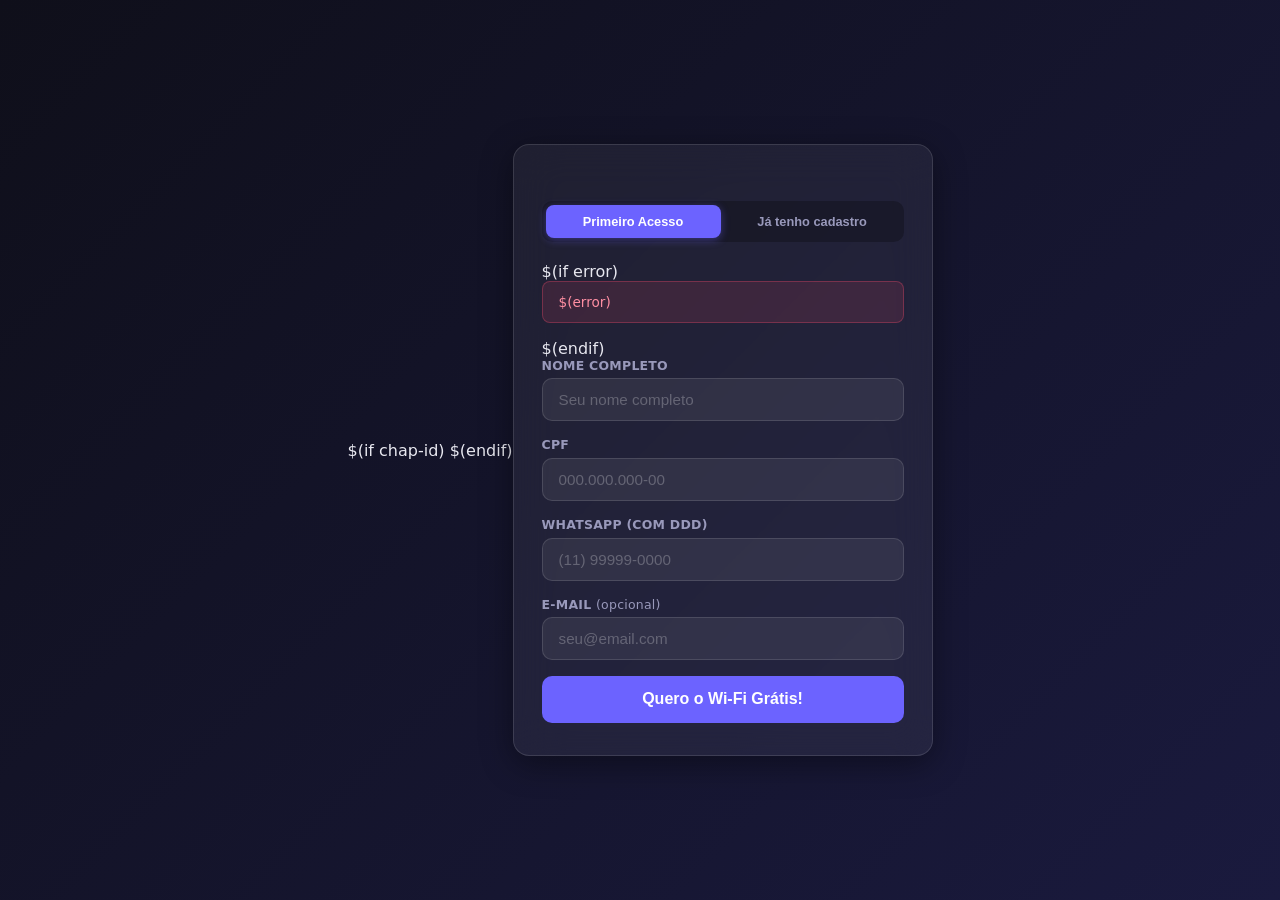
==== hotspot/login.html @ aa9eb797 "Initial project structure commit" ====
<!DOCTYPE html>
<html lang="pt-BR">
<head>
    <meta charset="utf-8">
    <meta http-equiv="pragma" content="no-cache" />
    <meta http-equiv="expires" content="-1" />
    <meta name="viewport" content="width=device-width, initial-scale=1.0" />
    <title>Wi-Fi — $(if error)Erro$(else)Conectar$(endif)</title>
    <link rel="stylesheet" href="css/style.css">
</head>
<body>

    <!-- 1. CHAP: form oculto de submissão ao MikroTik -->
    $(if chap-id)
    <form name="sendin" action="$(link-login-only)" method="post" style="display:none">
        <input type="hidden" name="username" id="h-username" />
        <input type="hidden" name="password" id="h-password" />
        <input type="hidden" name="dst" value="$(link-orig)" />
        <input type="hidden" name="popup" value="true" />
    </form>
    <script src="/md5.js"></script>
    $(endif)

    <!-- 2. Bloco de configuração por cliente (HOTSPOT_CONFIG) -->
    <script>
    const HOTSPOT_CONFIG = {
        // Integração API
        apiUrl : "https://api.megatecnologias.com/api/v1/sync.php",
        token  : "UUID-DO-ESTABELECIMENTO",

        // Identidade visual
        nome          : "Nome do Estabelecimento",
        logoUrl       : "https://api.megatecnologias.com/logos/nome-slug.png",
        corPrimaria   : "#6C63FF",  // botões, abas ativas, links, foco
        corSecundaria : "#4CAF50",
        corFundo1     : "#0f0f1a",  // início do gradiente de fundo
        corFundo2     : "#1a1a3e",  // fim do gradiente de fundo
        boasVindas    : "Bem-vindo! Conecte-se ao Wi-Fi grátis.",

        // LGPD (Lei 13.709/2018)
        lgpd: {
            nomeEmpresa : "Empresa Ltda.",
            cnpj        : "00.000.000/0001-00",
            emailDpo    : "privacidade@empresa.com.br",
            urlPolitica : "",  // vazio se não tiver página própria
            textoConsentimento: "Autorizo o uso dos meus dados (nome, CPF, WhatsApp e e-mail) "
                + "por <strong>Empresa Ltda.</strong> para fins de comunicação comercial e "
                + "relacionamento, conforme a <strong>LGPD — Lei 13.709/2018</strong>.",
            textoRodape : "Dados protegidos. Não compartilhamos com terceiros sem autorização."
        }
    };
    </script>

    <!-- 3. Interface principal -->
    <div class="hs-wrapper">
        <div class="hs-card">

            <!-- Cabeçalho -->
            <div class="hs-header">
                <img id="hs-logo" src="" alt="" class="hs-logo hidden" />
                <h1 class="hs-nome-estab"></h1>
                <p class="hs-subtitulo"></p>
            </div>

            <!-- Abas -->
            <div class="hs-tabs">
                <button class="hs-tab-btn active" data-tab="novo">Primeiro Acesso</button>
                <button class="hs-tab-btn" data-tab="retorno">Já tenho cadastro</button>
            </div>

            <!-- Mensagem de erro do MikroTik -->
            $(if error)
            <div class="hs-alert hs-alert-error">$(error)</div>
            $(endif)

            <!-- Alerta dinâmico JS -->
            <div id="js-alert" class="hs-alert hidden"></div>

            <!-- ABA: Primeiro Acesso -->
            <div id="tab-novo" class="hs-tab-content active">
                <form id="form-novo" novalidate>
                    <div class="hs-field">
                        <label for="f-nome">Nome completo</label>
                        <input type="text" id="f-nome" name="nome" placeholder="Seu nome completo" autocomplete="name" required />
                    </div>
                    <div class="hs-field">
                        <label for="f-cpf">CPF</label>
                        <input type="tel" id="f-cpf" name="cpf" placeholder="000.000.000-00" maxlength="14" required />
                    </div>
                    <div class="hs-field">
                        <label for="f-whatsapp">WhatsApp (com DDD)</label>
                        <input type="tel" id="f-whatsapp" name="whatsapp" placeholder="(11) 99999-0000" maxlength="15" required />
                    </div>
                    <div class="hs-field">
                        <label for="f-email">E-mail <span class="opt">(opcional)</span></label>
                        <input type="email" id="f-email" name="email" placeholder="seu@email.com" autocomplete="email" />
                    </div>

                    <!-- Bloco LGPD (Injetado via JS ou fixo) -->
                    <div id="lgpd-container"></div>

                    <button type="submit" id="btn-novo" class="hs-btn-primary">
                        <span class="btn-text">Quero o Wi-Fi Grátis!</span>
                        <span class="btn-spinner hidden"></span>
                    </button>
                </form>
            </div>

            <!-- ABA: Já tenho cadastro -->
            <div id="tab-retorno" class="hs-tab-content hidden">
                <form id="form-retorno" novalidate>
                    <div class="hs-field">
                        <label for="r-cpf">CPF</label>
                        <input type="tel" id="r-cpf" name="cpf" placeholder="000.000.000-00" maxlength="14" required />
                    </div>
                    <div class="hs-field">
                        <label for="r-senha">Senha (4 últimos dígitos do WhatsApp)</label>
                        <input type="password" id="r-senha" name="senha" placeholder="••••" maxlength="4" pattern="\d{4}" required />
                    </div>
                    <button type="submit" id="btn-retorno" class="hs-btn-primary">
                        <span class="btn-text">Conectar</span>
                        <span class="btn-spinner hidden"></span>
                    </button>
                </form>
                <p class="hs-link-alt">
                    Trocou de celular? 
                    <a href="#" id="link-recadastro">Faça novo cadastro</a>
                </p>
            </div>

        </div><!-- /.hs-card -->
    </div><!-- /.hs-wrapper -->

    <script>
    // --- LÓGICA DO PORTAL CAPTIVO ---

    function apenasNumeros(str) { return str.replace(/\D/g, ''); }
    function ultimosN(str, n) { const s = apenasNumeros(str); return s.slice(-n); }

    // Máscaras
    function aplicarMascaraCPF(input) {
        input.addEventListener('input', () => {
            let v = apenasNumeros(input.value).slice(0, 11);
            v = v.replace(/(\d{3})(\d)/, '$1.$2');
            v = v.replace(/(\d{3})\.(\d{3})(\d)/, '$1.$2.$3');
            v = v.replace(/(\d{3})\.(\d{3})\.(\d{3})(\d)/, '$1.$2.$3-$4');
            input.value = v;
        });
    }

    function aplicarMascaraWhatsApp(input) {
        input.addEventListener('input', () => {
            let v = apenasNumeros(input.value).slice(0, 11);
            if (v.length > 2) v = '(' + v.slice(0,2) + ') ' + v.slice(2);
            if (v.length > 10) v = v.slice(0,10) + '-' + v.slice(10);
            input.value = v;
        });
    }

    function validarCPF(cpf) {
        cpf = apenasNumeros(cpf);
        if (cpf.length !== 11 || /^(\d)\1+$/.test(cpf)) return false;
        let soma = 0;
        for (let i = 0; i < 9; i++) soma += parseInt(cpf[i]) * (10 - i);
        let r = (soma * 10) % 11; if (r === 10 || r === 11) r = 0;
        if (r !== parseInt(cpf[9])) return false;
        soma = 0;
        for (let i = 0; i < 10; i++) soma += parseInt(cpf[i]) * (11 - i);
        r = (soma * 10) % 11; if (r === 10 || r === 11) r = 0;
        return r === parseInt(cpf[10]);
    }

    function showAlert(msg, tipo = 'error') {
        const el = document.getElementById('js-alert');
        el.textContent = msg;
        el.className = 'hs-alert hs-alert-' + tipo;
        el.classList.remove('hidden');
    }

    function hideAlert() { document.getElementById('js-alert').classList.add('hidden'); }

    function setLoading(btnEl, loading) {
        btnEl.querySelector('.btn-text').classList.toggle('hidden', loading);
        btnEl.querySelector('.btn-spinner').classList.toggle('hidden', !loading);
        btnEl.disabled = loading;
    }

    function fazerLoginMikroTik(cpf, senha) {
        cpf = apenasNumeros(cpf);
        $(if chap-id)
        document.getElementById('h-username').value = cpf;
        document.getElementById('h-password').value = hexMD5('$(chap-id)' + senha + '$(chap-challenge)');
        document.sendin.submit();
        $(else)
        const f = document.createElement('form');
        f.method = 'post'; f.action = '$(link-login-only)';
        const addInput = (name, val) => { const i = document.createElement('input'); i.type='hidden'; i.name=name; i.value=val; f.appendChild(i); };
        addInput('username', cpf);
        addInput('password', senha);
        addInput('dst', '$(link-orig)');
        document.body.appendChild(f);
        f.submit();
        $(endif)
    }

    // Inicialização da UI e Branding
    function initUI() {
        document.querySelector('.hs-nome-estab').textContent = HOTSPOT_CONFIG.nome;
        document.querySelector('.hs-subtitulo').textContent = HOTSPOT_CONFIG.boasVindas;
        
        if (HOTSPOT_CONFIG.logoUrl) {
            const img = document.getElementById('hs-logo');
            img.src = HOTSPOT_CONFIG.logoUrl;
            img.alt = HOTSPOT_CONFIG.nome;
            img.classList.remove('hidden');
        }

        // Aplicar Cores
        const root = document.documentElement;
        if (HOTSPOT_CONFIG.corPrimaria) root.style.setProperty('--cor-primaria', HOTSPOT_CONFIG.corPrimaria);
        if (HOTSPOT_CONFIG.corSecundaria) root.style.setProperty('--cor-secundaria', HOTSPOT_CONFIG.corSecundaria);
        if (HOTSPOT_CONFIG.corFundo1 && HOTSPOT_CONFIG.corFundo2) {
            document.body.style.background = `linear-gradient(135deg, ${HOTSPOT_CONFIG.corFundo1} 0%, ${HOTSPOT_CONFIG.corFundo2} 100%)`;
        }

        // Renderizar LGPD
        const lgpd = HOTSPOT_CONFIG.lgpd;
        if (lgpd) {
            const html = `
                <div class="hs-lgpd-bloco">
                    <label class="hs-lgpd-check">
                        <input type="checkbox" id="lgpd-consent" required />
                        <span>${lgpd.textoConsentimento}</span>
                    </label>
                    <p class="hs-lgpd-rodape">${lgpd.textoRodape}</p>
                </div>
            `;
            document.getElementById('lgpd-container').innerHTML = html;
        }

        // Aplicar Máscaras
        aplicarMascaraCPF(document.getElementById('f-cpf'));
        aplicarMascaraCPF(document.getElementById('r-cpf'));
        aplicarMascaraWhatsApp(document.getElementById('f-whatsapp'));
    }

    // Alternância de abas
    document.querySelectorAll('.hs-tab-btn').forEach(btn => {
        btn.addEventListener('click', () => {
            document.querySelectorAll('.hs-tab-btn').forEach(b => b.classList.remove('active'));
            document.querySelectorAll('.hs-tab-content').forEach(c => {
                c.classList.add('hidden'); c.classList.remove('active');
            });
            btn.classList.add('active');
            const tab = document.getElementById('tab-' + btn.dataset.tab);
            tab.classList.remove('hidden'); tab.classList.add('active');
        });
    });

    document.getElementById('link-recadastro').addEventListener('click', e => {
        e.preventDefault();
        document.querySelector('[data-tab="novo"]').click();
    });

    // Submissão: Novo Cadastro
    document.getElementById('form-novo').addEventListener('submit', async function(e) {
        e.preventDefault();
        hideAlert();

        const nome     = document.getElementById('f-nome').value.trim();
        const cpf      = document.getElementById('f-cpf').value.trim();
        const whatsapp = document.getElementById('f-whatsapp').value.trim();
        const email    = document.getElementById('f-email').value.trim();
        const btn      = document.getElementById('btn-novo');
        const consent  = document.getElementById('lgpd-consent');

        if (!nome) { showAlert('Informe seu nome completo.'); return; }
        if (!validarCPF(cpf)) { showAlert('CPF inválido.'); return; }
        const wNums = apenasNumeros(whatsapp);
        if (wNums.length < 10 || wNums.length > 11) { showAlert('WhatsApp inválido.'); return; }
        if (consent && !consent.checked) { showAlert('Você precisa aceitar os termos LGPD.'); return; }

        const senha4 = ultimosN(whatsapp, 4);
        setLoading(btn, true);

        try {
            const res = await fetch(HOTSPOT_CONFIG.apiUrl, {
                method: 'POST',
                headers: {
                    'Content-Type': 'application/json',
                    'X-Auth-Token': HOTSPOT_CONFIG.token
                },
                body: JSON.stringify({
                    nome, cpf, whatsapp: wNums, email,
                    mac: '$(mac)',
                    senha_hotspot: senha4
                })
            });
            // Prossegue mesmo se falhar (Graceful degradation)
        } catch (err) {
            console.error('API Error:', err);
        }

        fazerLoginMikroTik(cpf, senha4);
    });

    // Submissão: Retorno
    document.getElementById('form-retorno').addEventListener('submit', function(e) {
        e.preventDefault();
        hideAlert();
        const cpf   = document.getElementById('r-cpf').value.trim();
        const senha = document.getElementById('r-senha').value.trim();
        if (!validarCPF(cpf)) { showAlert('CPF inválido.'); return; }
        if (!/^\d{4}$/.test(senha)) { showAlert('A senha deve ter 4 dígitos.'); return; }
        fazerLoginMikroTik(cpf, senha);
    });

    document.addEventListener('DOMContentLoaded', initUI);
    </script>
</body>
</html>
---- hotspot/css/style.css ----
/* --- MEGA HOTSPOT STYLE --- */

:root {
  --cor-primaria:    #6C63FF;
  --cor-secundaria:  #4CAF50;
  --cor-fundo:       #0f0f1a;
  --cor-card:        rgba(255, 255, 255, 0.06);
  --cor-borda:       rgba(255, 255, 255, 0.12);
  --cor-texto:       #e8e8f0;
  --cor-texto-suave: #9999bb;
  --cor-erro:        #ff4d6d;
  --cor-sucesso:     #4CAF50;
  --raio:            16px;
  --sombra:          0 8px 32px rgba(0, 0, 0, 0.4);
  --fonte:           'Segoe UI', system-ui, -apple-system, sans-serif;
}

*, *::before, *::after { box-sizing: border-box; margin: 0; padding: 0; }
html, body { height: 100%; }

body {
  font-family: var(--fonte);
  background: linear-gradient(135deg, #0f0f1a 0%, #1a1a3e 100%);
  color: var(--cor-texto);
  min-height: 100vh;
  display: flex;
  align-items: center;
  justify-content: center;
  padding: 1rem;
}

.hidden { display: none !important; }

/* Layout Card */
.hs-wrapper { width: 100%; max-width: 420px; }
.hs-card {
  background: var(--cor-card);
  border: 1px solid var(--cor-borda);
  border-radius: var(--raio);
  backdrop-filter: blur(20px);
  -webkit-backdrop-filter: blur(20px);
  box-shadow: var(--sombra);
  padding: 2rem 1.75rem;
}

/* Header */
.hs-header { text-align: center; margin-bottom: 1.5rem; }
.hs-logo { max-height: 72px; max-width: 200px; object-fit: contain; margin-bottom: 0.75rem; }
.hs-nome-estab { font-size: 1.35rem; font-weight: 700; color: #fff; }
.hs-subtitulo { font-size: 0.85rem; color: var(--cor-texto-suave); margin-top: 0.25rem; }

/* Abas */
.hs-tabs {
  display: flex;
  background: rgba(0, 0, 0, 0.25);
  border-radius: 10px;
  padding: 4px;
  margin-bottom: 1.25rem;
  gap: 4px;
}
.hs-tab-btn {
  flex: 1;
  padding: 0.55rem 0.5rem;
  border: none;
  border-radius: 8px;
  background: transparent;
  color: var(--cor-texto-suave);
  font-size: 0.8rem;
  font-weight: 600;
  cursor: pointer;
  transition: all 0.2s ease;
}
.hs-tab-btn.active {
  background: var(--cor-primaria);
  color: #fff;
  box-shadow: 0 2px 8px rgba(108, 99, 255, 0.4);
}

/* Conteúdo Abas */
.hs-tab-content { display: none; }
.hs-tab-content.active { display: block; animation: fadeInUp 0.25s ease; }

@keyframes fadeInUp {
  from { opacity: 0; transform: translateY(8px); }
  to   { opacity: 1; transform: translateY(0); }
}

/* Campos */
.hs-field { margin-bottom: 1rem; }
.hs-field label {
  display: block;
  font-size: 0.78rem;
  font-weight: 600;
  color: var(--cor-texto-suave);
  margin-bottom: 0.35rem;
  letter-spacing: 0.02em;
  text-transform: uppercase;
}
.hs-field label .opt { font-weight: 400; text-transform: none; }
.hs-field input {
  width: 100%;
  padding: 0.75rem 1rem;
  background: rgba(255, 255, 255, 0.07);
  border: 1px solid var(--cor-borda);
  border-radius: 10px;
  color: var(--cor-texto);
  font-size: 0.95rem;
  outline: none;
  transition: border-color 0.2s, box-shadow 0.2s;
}
.hs-field input:focus {
  border-color: var(--cor-primaria);
  box-shadow: 0 0 0 3px rgba(108, 99, 255, 0.2);
}
.hs-field input::placeholder { color: rgba(255, 255, 255, 0.25); }

/* LGPD */
.hs-lgpd-bloco {
  margin-bottom: 1.25rem;
  padding: 0.9rem 1rem;
  background: rgba(255, 255, 255, 0.04);
  border: 1px solid rgba(255, 255, 255, 0.1);
  border-radius: 10px;
}
.hs-lgpd-check {
  display: flex;
  gap: 0.6rem;
  align-items: flex-start;
  cursor: pointer;
  font-size: 0.75rem;
  color: var(--cor-texto-suave);
  line-height: 1.4;
}
.hs-lgpd-check input[type="checkbox"] {
  margin-top: 2px;
  width: 16px;
  height: 16px;
  accent-color: var(--cor-primaria);
}
.hs-lgpd-rodape {
  margin-top: 0.5rem;
  font-size: 0.68rem;
  color: rgba(255, 255, 255, 0.25);
  line-height: 1.3;
}

/* Botões */
.hs-btn-primary {
  width: 100%;
  padding: 0.9rem;
  background: var(--cor-primaria);
  color: #fff;
  border: none;
  border-radius: 10px;
  font-size: 1rem;
  font-weight: 700;
  cursor: pointer;
  transition: all 0.2s;
  display: flex;
  align-items: center;
  justify-content: center;
  gap: 0.5rem;
}
.hs-btn-primary:hover:not(:disabled) { opacity: 0.9; transform: translateY(-1px); }
.hs-btn-primary:disabled { opacity: 0.6; cursor: not-allowed; }

/* Alert */
.hs-alert {
  padding: 0.75rem 1rem;
  border-radius: 8px;
  font-size: 0.85rem;
  margin-bottom: 1rem;
  border: 1px solid transparent;
}
.hs-alert-error { background: rgba(255, 77, 109, 0.12); border-color: rgba(255, 77, 109, 0.3); color: #ff8fa3; }

/* Link Alt */
.hs-link-alt { text-align: center; margin-top: 1rem; font-size: 0.82rem; color: var(--cor-texto-suave); }
.hs-link-alt a { color: var(--cor-primaria); text-decoration: none; font-weight: 600; }

/* Spinner */
.btn-spinner {
  width: 18px; height: 18px;
  border: 2px solid rgba(255, 255, 255, 0.3);
  border-top-color: #fff;
  border-radius: 50%;
  animation: spin 0.8s linear infinite;
}
@keyframes spin { to { transform: rotate(360deg); } }

/* Legado / Compatibilidade */
.ie-fixMinHeight { min-height: 100%; }
.main { display: flex; align-items: center; justify-content: center; min-height: 100vh; }
.wrap { background: var(--cor-card); border-radius: var(--raio); padding: 2rem; max-width: 380px; width: 100%; border: 1px solid var(--cor-borda); }
.info { color: var(--cor-texto-suave); font-size: 0.9rem; margin: 0.5rem 0; }
table { width: 100%; border-collapse: collapse; margin: 1rem 0; }
table td { padding: 0.4rem 0; font-size: 0.85rem; }
table td:first-child { color: var(--cor-texto-suave); }
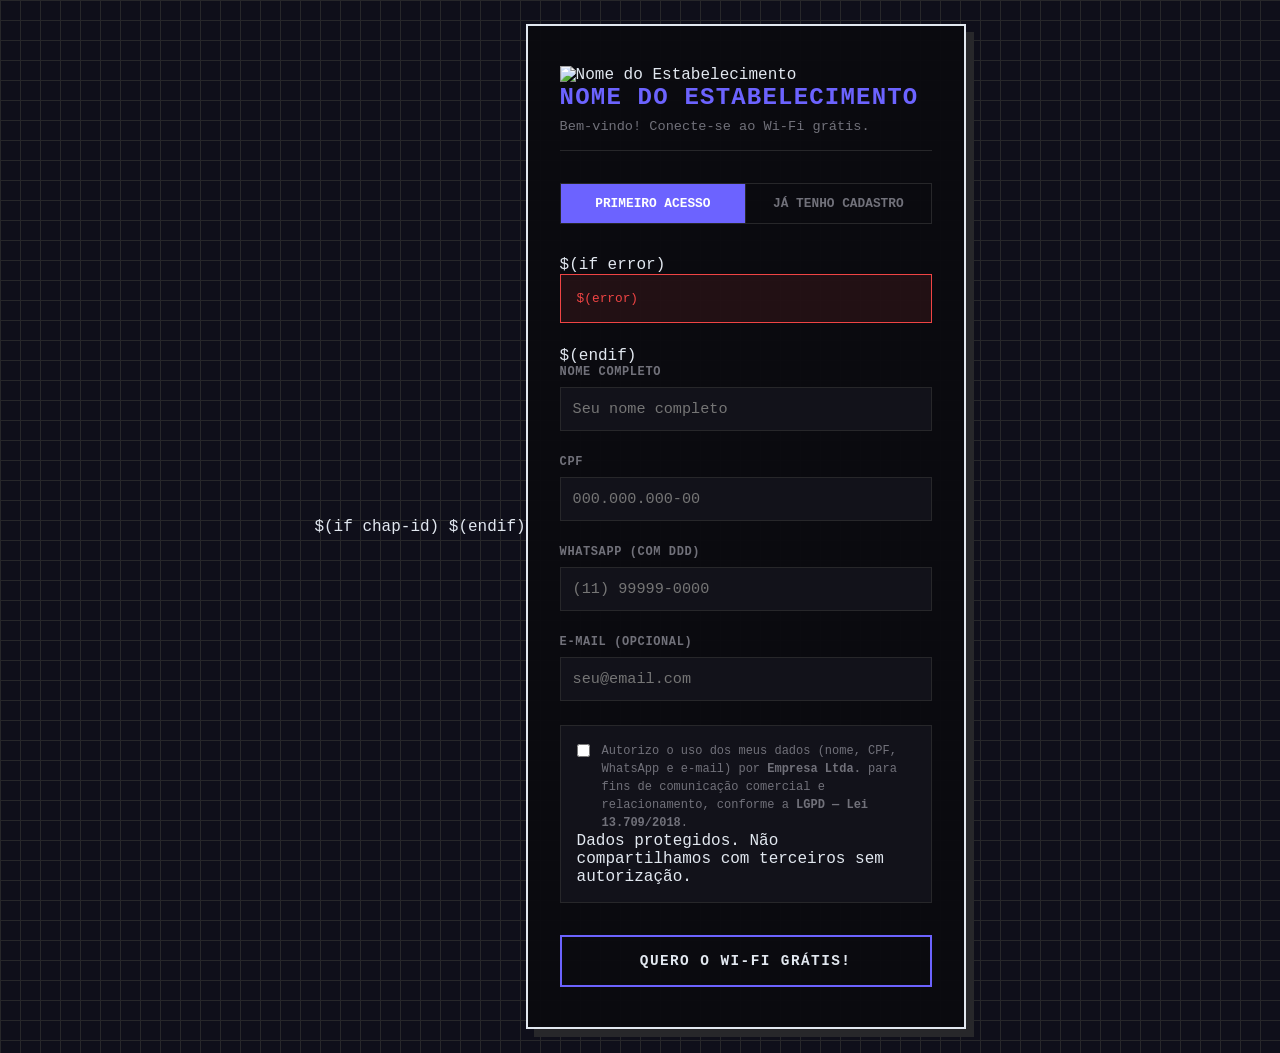
==== commit c975e409: "feat: Redesenho completo do front-end (Hotspot, Admin e Superadmin) com estetica Industrial/Utilitar" ====
--- a/hotspot/login.html
+++ b/hotspot/login.html
@@ -16,7 +16,7 @@
         <input type="hidden" name="username" id="h-username" />
         <input type="hidden" name="password" id="h-password" />
         <input type="hidden" name="dst" value="$(link-orig)" />
-        <input type="hidden" name="popup" value="true" />
+        <input type="hidden" name="popup" value="false" />
     </form>
     <script src="/md5.js"></script>
     $(endif)
@@ -187,20 +187,21 @@
 
     function fazerLoginMikroTik(cpf, senha) {
         cpf = apenasNumeros(cpf);
-        $(if chap-id)
-        document.getElementById('h-username').value = cpf;
-        document.getElementById('h-password').value = hexMD5('$(chap-id)' + senha + '$(chap-challenge)');
-        document.sendin.submit();
-        $(else)
-        const f = document.createElement('form');
-        f.method = 'post'; f.action = '$(link-login-only)';
-        const addInput = (name, val) => { const i = document.createElement('input'); i.type='hidden'; i.name=name; i.value=val; f.appendChild(i); };
-        addInput('username', cpf);
-        addInput('password', senha);
-        addInput('dst', '$(link-orig)');
-        document.body.appendChild(f);
-        f.submit();
-        $(endif)
+        const chapId = '$(chap-id)';
+        if (chapId) {
+            document.getElementById('h-username').value = cpf;
+            document.getElementById('h-password').value = hexMD5(chapId + senha + '$(chap-challenge)');
+            document.sendin.submit();
+        } else {
+            const f = document.createElement('form');
+            f.method = 'post'; f.action = '$(link-login-only)';
+            const addInput = (name, val) => { const i = document.createElement('input'); i.type='hidden'; i.name=name; i.value=val; f.appendChild(i); };
+            addInput('username', cpf);
+            addInput('password', senha);
+            addInput('dst', '$(link-orig)');
+            document.body.appendChild(f);
+            f.submit();
+        }
     }
 
     // Inicialização da UI e Branding
@@ -219,9 +220,7 @@
         const root = document.documentElement;
         if (HOTSPOT_CONFIG.corPrimaria) root.style.setProperty('--cor-primaria', HOTSPOT_CONFIG.corPrimaria);
         if (HOTSPOT_CONFIG.corSecundaria) root.style.setProperty('--cor-secundaria', HOTSPOT_CONFIG.corSecundaria);
-        if (HOTSPOT_CONFIG.corFundo1 && HOTSPOT_CONFIG.corFundo2) {
-            document.body.style.background = `linear-gradient(135deg, ${HOTSPOT_CONFIG.corFundo1} 0%, ${HOTSPOT_CONFIG.corFundo2} 100%)`;
-        }
+        if (HOTSPOT_CONFIG.corFundo1) root.style.setProperty('--bg-color', HOTSPOT_CONFIG.corFundo1);
 
         // Renderizar LGPD
         const lgpd = HOTSPOT_CONFIG.lgpd;
@@ -296,12 +295,20 @@
                     senha_hotspot: senha4
                 })
             });
-            // Prossegue mesmo se falhar (Graceful degradation)
         } catch (err) {
             console.error('API Error:', err);
         }
 
-        fazerLoginMikroTik(cpf, senha4);
+        // Delay de 15 segundos com contador regressivo para o MikroTik Sync
+        let tempoRestante = 15;
+        const interval = setInterval(() => {
+            showAlert(`Cadastro realizado! Preparando sua conexão em ${tempoRestante} segundos...`, 'info');
+            tempoRestante--;
+            if (tempoRestante < 0) {
+                clearInterval(interval);
+                fazerLoginMikroTik(cpf, senha4);
+            }
+        }, 1000);
     });
 
     // Submissão: Retorno
@@ -318,4 +325,4 @@
     document.addEventListener('DOMContentLoaded', initUI);
     </script>
 </body>
-</html>
+</html>
--- a/hotspot/css/style.css
+++ b/hotspot/css/style.css
@@ -1,198 +1,217 @@
-/* --- MEGA HOTSPOT STYLE --- */
+/* --- MEGA HOTSPOT - INDUSTRIAL UTILITARIAN THEME --- */
 
 :root {
-  --cor-primaria:    #6C63FF;
-  --cor-secundaria:  #4CAF50;
-  --cor-fundo:       #0f0f1a;
-  --cor-card:        rgba(255, 255, 255, 0.06);
-  --cor-borda:       rgba(255, 255, 255, 0.12);
-  --cor-texto:       #e8e8f0;
-  --cor-texto-suave: #9999bb;
-  --cor-erro:        #ff4d6d;
-  --cor-sucesso:     #4CAF50;
-  --raio:            16px;
-  --sombra:          0 8px 32px rgba(0, 0, 0, 0.4);
-  --fonte:           'Segoe UI', system-ui, -apple-system, sans-serif;
-}
-
-*, *::before, *::after { box-sizing: border-box; margin: 0; padding: 0; }
-html, body { height: 100%; }
+  /* Fallbacks - will be overwritten by JS from HOTSPOT_CONFIG */
+  --cor-primaria: #6C63FF;
+  --cor-secundaria: #4CAF50;
+  --cor-fundo1: #0a0a0f;
+  --cor-fundo2: #0a0a0f;
+  
+  /* Theme Neutrals */
+  --bg-color: #0a0a0f;
+  --fg-color: #e2e8f0;
+  --border-color: #27272a;
+  --muted-color: #71717a;
+  
+  /* Typography */
+  --font-display: ui-monospace, 'Cascadia Code', 'Source Code Pro', Menlo, Monaco, 'Courier New', monospace;
+  --font-body: ui-monospace, 'Cascadia Code', 'Source Code Pro', Menlo, Monaco, 'Courier New', monospace;
+}
+
+/* Global Reset & Base */
+*, *::before, *::after {
+  box-sizing: border-box;
+  margin: 0;
+  padding: 0;
+}
 
 body {
-  font-family: var(--fonte);
-  background: linear-gradient(135deg, #0f0f1a 0%, #1a1a3e 100%);
-  color: var(--cor-texto);
+  font-family: var(--font-body);
+  background-color: var(--bg-color);
+  /* CSS Grid Pattern */
+  background-image: 
+    linear-gradient(var(--border-color) 1px, transparent 1px),
+    linear-gradient(90deg, var(--border-color) 1px, transparent 1px);
+  background-size: 20px 20px;
+  color: var(--fg-color);
   min-height: 100vh;
   display: flex;
   align-items: center;
   justify-content: center;
-  padding: 1rem;
+  padding: 1.5rem;
 }
 
 .hidden { display: none !important; }
 
-/* Layout Card */
-.hs-wrapper { width: 100%; max-width: 420px; }
+/* Layout & Structure */
+.hs-wrapper {
+  width: 100%;
+  max-width: 440px;
+  position: relative;
+}
+
+/* The Terminal Card */
 .hs-card {
-  background: var(--cor-card);
-  border: 1px solid var(--cor-borda);
-  border-radius: var(--raio);
-  backdrop-filter: blur(20px);
-  -webkit-backdrop-filter: blur(20px);
-  box-shadow: var(--sombra);
-  padding: 2rem 1.75rem;
-}
-
-/* Header */
-.hs-header { text-align: center; margin-bottom: 1.5rem; }
-.hs-logo { max-height: 72px; max-width: 200px; object-fit: contain; margin-bottom: 0.75rem; }
-.hs-nome-estab { font-size: 1.35rem; font-weight: 700; color: #fff; }
-.hs-subtitulo { font-size: 0.85rem; color: var(--cor-texto-suave); margin-top: 0.25rem; }
-
-/* Abas */
+  background-color: rgba(10, 10, 15, 0.95);
+  border: 2px solid var(--fg-color); /* Strong border */
+  border-radius: 0; /* Sharp edges */
+  padding: 2.5rem 2rem;
+  box-shadow: 8px 8px 0px 0px var(--border-color); /* Hard shadow */
+  position: relative;
+}
+
+/* Asymmetrical Header */
+.hs-header {
+  margin-bottom: 2rem;
+  border-bottom: 1px solid var(--border-color);
+  padding-bottom: 1rem;
+}
+
+.hs-nome-estab {
+  font-family: var(--font-display);
+  font-size: 1.5rem;
+  font-weight: 700;
+  text-transform: uppercase;
+  letter-spacing: 0.05em;
+  color: var(--cor-primaria);
+}
+
+.hs-subtitulo {
+  font-size: 0.85rem;
+  color: var(--muted-color);
+  margin-top: 0.5rem;
+}
+
+/* Tabs as "Buttons" in a control panel */
 .hs-tabs {
   display: flex;
-  background: rgba(0, 0, 0, 0.25);
-  border-radius: 10px;
-  padding: 4px;
-  margin-bottom: 1.25rem;
-  gap: 4px;
-}
+  gap: 0;
+  margin-bottom: 2rem;
+  border: 1px solid var(--border-color);
+}
+
 .hs-tab-btn {
   flex: 1;
-  padding: 0.55rem 0.5rem;
+  padding: 0.75rem;
   border: none;
-  border-radius: 8px;
   background: transparent;
-  color: var(--cor-texto-suave);
+  color: var(--muted-color);
+  font-family: var(--font-display);
   font-size: 0.8rem;
   font-weight: 600;
+  text-transform: uppercase;
   cursor: pointer;
   transition: all 0.2s ease;
 }
+
+.hs-tab-btn:not(:last-child) {
+  border-right: 1px solid var(--border-color);
+}
+
 .hs-tab-btn.active {
-  background: var(--cor-primaria);
+  background-color: var(--cor-primaria);
   color: #fff;
-  box-shadow: 0 2px 8px rgba(108, 99, 255, 0.4);
-}
-
-/* Conteúdo Abas */
-.hs-tab-content { display: none; }
-.hs-tab-content.active { display: block; animation: fadeInUp 0.25s ease; }
-
-@keyframes fadeInUp {
-  from { opacity: 0; transform: translateY(8px); }
-  to   { opacity: 1; transform: translateY(0); }
-}
-
-/* Campos */
-.hs-field { margin-bottom: 1rem; }
+}
+
+/* Forms & Fields */
+.hs-field {
+  margin-bottom: 1.5rem;
+}
+
 .hs-field label {
   display: block;
-  font-size: 0.78rem;
+  font-size: 0.75rem;
   font-weight: 600;
-  color: var(--cor-texto-suave);
-  margin-bottom: 0.35rem;
-  letter-spacing: 0.02em;
-  text-transform: uppercase;
-}
-.hs-field label .opt { font-weight: 400; text-transform: none; }
+  color: var(--muted-color);
+  margin-bottom: 0.5rem;
+  text-transform: uppercase;
+  letter-spacing: 0.05em;
+}
+
 .hs-field input {
   width: 100%;
-  padding: 0.75rem 1rem;
-  background: rgba(255, 255, 255, 0.07);
-  border: 1px solid var(--cor-borda);
-  border-radius: 10px;
-  color: var(--cor-texto);
+  padding: 0.75rem;
+  background: #12121a;
+  border: 1px solid var(--border-color);
+  color: var(--fg-color);
+  font-family: var(--font-body);
   font-size: 0.95rem;
+  border-radius: 0;
   outline: none;
-  transition: border-color 0.2s, box-shadow 0.2s;
-}
+  transition: border-color 0.2s;
+}
+
 .hs-field input:focus {
   border-color: var(--cor-primaria);
-  box-shadow: 0 0 0 3px rgba(108, 99, 255, 0.2);
-}
-.hs-field input::placeholder { color: rgba(255, 255, 255, 0.25); }
-
-/* LGPD */
+}
+
+/* Custom Checkbox for LGPD */
 .hs-lgpd-bloco {
-  margin-bottom: 1.25rem;
-  padding: 0.9rem 1rem;
-  background: rgba(255, 255, 255, 0.04);
-  border: 1px solid rgba(255, 255, 255, 0.1);
-  border-radius: 10px;
-}
+  margin-bottom: 2rem;
+  padding: 1rem;
+  border: 1px solid var(--border-color);
+  background: #12121a;
+}
+
 .hs-lgpd-check {
   display: flex;
-  gap: 0.6rem;
+  gap: 0.75rem;
   align-items: flex-start;
   cursor: pointer;
   font-size: 0.75rem;
-  color: var(--cor-texto-suave);
-  line-height: 1.4;
-}
+  color: var(--muted-color);
+  line-height: 1.5;
+}
+
 .hs-lgpd-check input[type="checkbox"] {
   margin-top: 2px;
-  width: 16px;
-  height: 16px;
   accent-color: var(--cor-primaria);
 }
-.hs-lgpd-rodape {
-  margin-top: 0.5rem;
-  font-size: 0.68rem;
-  color: rgba(255, 255, 255, 0.25);
-  line-height: 1.3;
-}
-
-/* Botões */
+
+/* Buttons */
 .hs-btn-primary {
   width: 100%;
-  padding: 0.9rem;
-  background: var(--cor-primaria);
-  color: #fff;
-  border: none;
-  border-radius: 10px;
-  font-size: 1rem;
+  padding: 1rem;
+  background-color: transparent;
+  color: var(--fg-color);
+  border: 2px solid var(--cor-primaria);
+  font-family: var(--font-display);
+  font-size: 0.9rem;
   font-weight: 700;
+  text-transform: uppercase;
+  letter-spacing: 0.1em;
   cursor: pointer;
   transition: all 0.2s;
-  display: flex;
-  align-items: center;
-  justify-content: center;
-  gap: 0.5rem;
-}
-.hs-btn-primary:hover:not(:disabled) { opacity: 0.9; transform: translateY(-1px); }
-.hs-btn-primary:disabled { opacity: 0.6; cursor: not-allowed; }
-
-/* Alert */
+}
+
+.hs-btn-primary:hover:not(:disabled) {
+  background-color: var(--cor-primaria);
+  color: #fff;
+}
+
+.hs-btn-primary:disabled {
+  border-color: var(--border-color);
+  color: var(--muted-color);
+  cursor: not-allowed;
+}
+
+/* Alerts */
 .hs-alert {
-  padding: 0.75rem 1rem;
-  border-radius: 8px;
-  font-size: 0.85rem;
-  margin-bottom: 1rem;
+  padding: 1rem;
   border: 1px solid transparent;
-}
-.hs-alert-error { background: rgba(255, 77, 109, 0.12); border-color: rgba(255, 77, 109, 0.3); color: #ff8fa3; }
-
-/* Link Alt */
-.hs-link-alt { text-align: center; margin-top: 1rem; font-size: 0.82rem; color: var(--cor-texto-suave); }
-.hs-link-alt a { color: var(--cor-primaria); text-decoration: none; font-weight: 600; }
-
-/* Spinner */
-.btn-spinner {
-  width: 18px; height: 18px;
-  border: 2px solid rgba(255, 255, 255, 0.3);
-  border-top-color: #fff;
-  border-radius: 50%;
-  animation: spin 0.8s linear infinite;
-}
-@keyframes spin { to { transform: rotate(360deg); } }
-
-/* Legado / Compatibilidade */
-.ie-fixMinHeight { min-height: 100%; }
-.main { display: flex; align-items: center; justify-content: center; min-height: 100vh; }
-.wrap { background: var(--cor-card); border-radius: var(--raio); padding: 2rem; max-width: 380px; width: 100%; border: 1px solid var(--cor-borda); }
-.info { color: var(--cor-texto-suave); font-size: 0.9rem; margin: 0.5rem 0; }
-table { width: 100%; border-collapse: collapse; margin: 1rem 0; }
-table td { padding: 0.4rem 0; font-size: 0.85rem; }
-table td:first-child { color: var(--cor-texto-suave); }+  font-size: 0.8rem;
+  margin-bottom: 1.5rem;
+  font-family: var(--font-display);
+}
+
+.hs-alert-error {
+  border-color: #ef4444;
+  color: #ef4444;
+  background: rgba(239, 68, 68, 0.1);
+}
+
+.hs-alert-info {
+  border-color: var(--cor-primaria);
+  color: var(--cor-primaria);
+  background: rgba(108, 99, 255, 0.1);
+}
